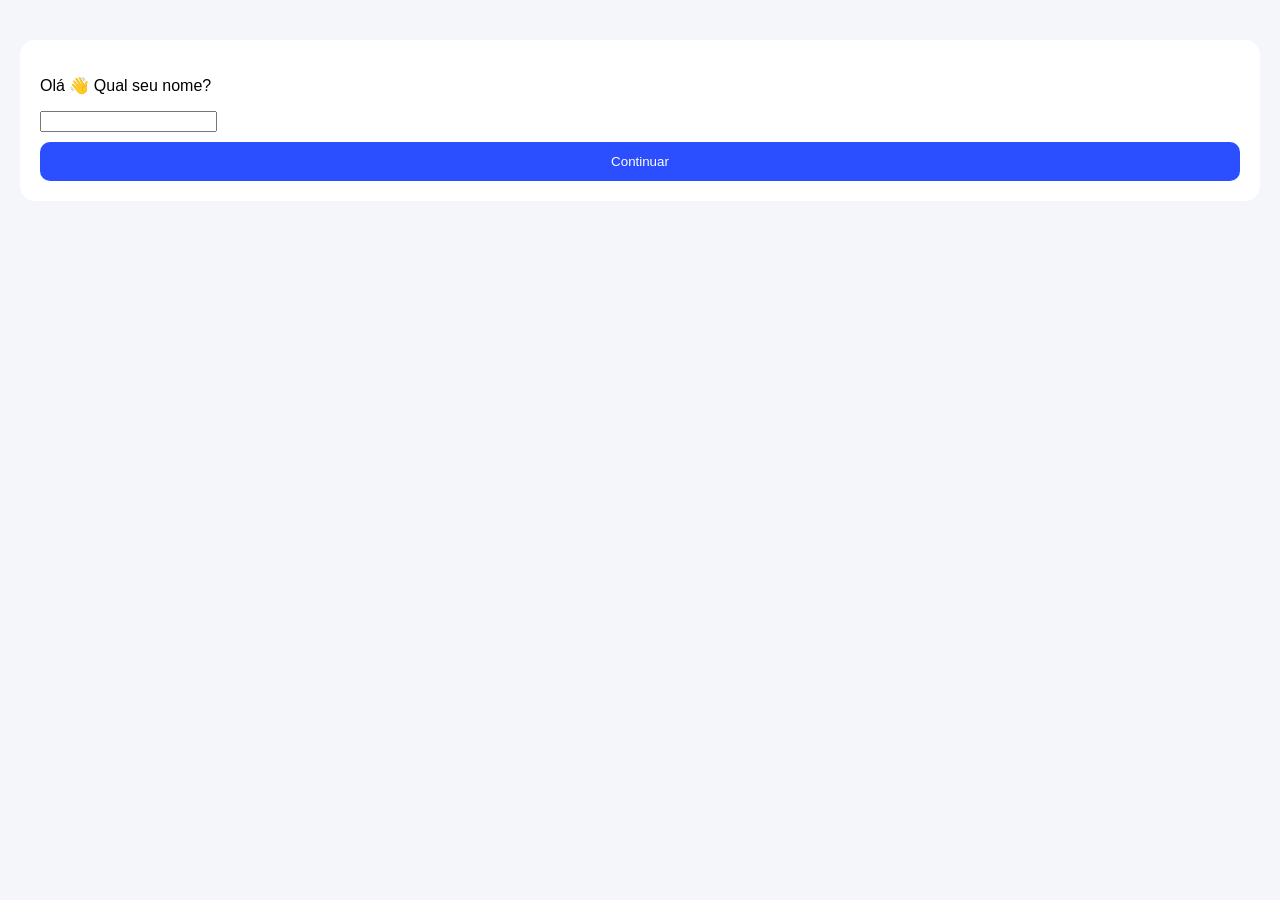
==== index.html @ 79b97f89 "Create index.html" ====
<!DOCTYPE html>
<html lang="pt-BR">
<head>
<meta charset="UTF-8">
<meta name="viewport" content="width=device-width, initial-scale=1.0">
<title>Acolhimento</title>

<link rel="manifest" href="manifest.json">
<meta name="theme-color" content="#2b4eff">

<style>
body{font-family:Arial;background:#f5f6fa;margin:0}
.tela{display:none;padding:20px}
.ativa{display:block}
.card{background:#fff;padding:20px;border-radius:15px;margin-top:20px}
button{width:100%;padding:12px;margin-top:10px;border:none;border-radius:10px}
.primary{background:#2b4eff;color:#fff}
</style>
</head>

<body>

<div id="inicio" class="tela ativa">
<div class="card">
<p>Olá 👋 Qual seu nome?</p>
<input id="nome">
<button class="primary" onclick="next('menu')">Continuar</button>
</div>
</div>

<div id="menu" class="tela">
<div class="card">
<p>Como posso ajudar?</p>
<button onclick="save('mal estar');next('sintomas')">😷 Me sinto mal</button>
<button onclick="next('texto')">✍️ Escrever</button>
</div>
</div>

<div id="sintomas" class="tela">
<div class="card">
<p>O que sente?</p>
<button onclick="save('dor');next('dor')">🤕 Dor</button>
<button onclick="save('febre')">🤒 Febre</button>
</div>
</div>

<div id="dor" class="tela">
<div class="card">
<p>Nível da dor:</p>
<button onclick="save('leve')">😊 Leve</button>
<button onclick="save('forte')">😣 Forte</button>
<button class="primary" onclick="next('final')">Continuar</button>
</div>
</div>

<div id="texto" class="tela">
<div class="card">
<p>Escreva:</p>
<textarea id="txt"></textarea>
<button onclick="save(document.getElementById('txt').value);next('final')" class="primary">Enviar</button>
</div>
</div>

<div id="final" class="tela">
<div class="card">
<p>✅ Finalizado</p>
<button onclick="resumo()">📋 Resumo</button>
</div>
</div>

<div id="resumo" class="tela">
<div class="card">
<p id="saida"></p>
</div>
</div>

<script>
let dados=[];
function next(id){
document.querySelectorAll('.tela').forEach(t=>t.classList.remove('ativa'));
document.getElementById(id).classList.add('ativa');
}
function save(i){dados.push(i)}
function resumo(){
let nome=document.getElementById('nome').value;
document.getElementById('saida').innerText="Paciente: "+nome+" | "+dados.join(", ");
next('resumo')
}
if('serviceWorker'in navigator){
navigator.serviceWorker.register('sw.js');
}
</script>

</body>
</html>
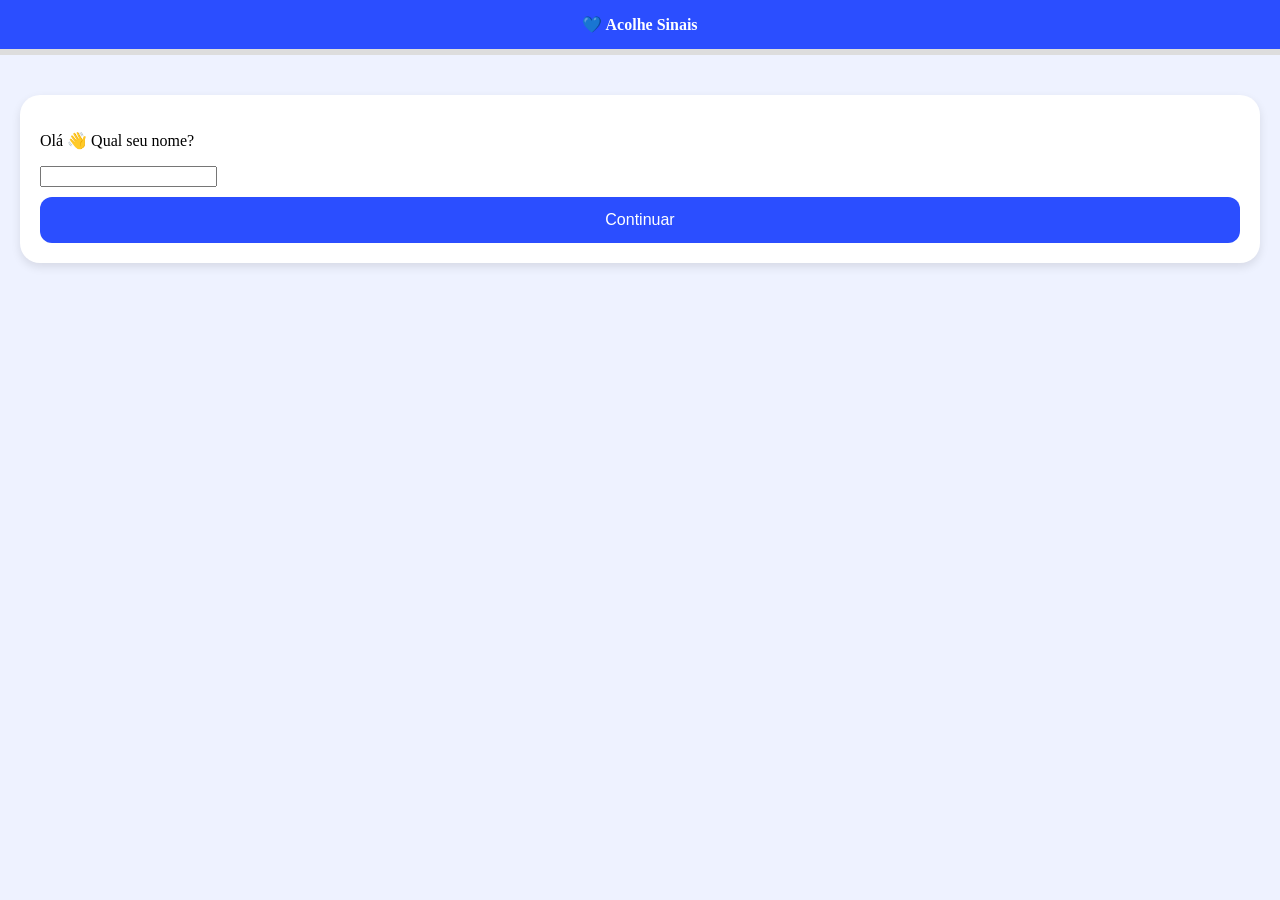
==== commit 663b2df8: "Update index.html" ====
--- a/index.html
+++ b/index.html
@@ -3,89 +3,185 @@
 <head>
 <meta charset="UTF-8">
 <meta name="viewport" content="width=device-width, initial-scale=1.0">
-<title>Acolhimento</title>
+<title>Acolhe Sinais</title>
 
 <link rel="manifest" href="manifest.json">
 <meta name="theme-color" content="#2b4eff">
 
 <style>
-body{font-family:Arial;background:#f5f6fa;margin:0}
+body{margin:0;font-family:-apple-system;background:#eef2ff}
+.header{background:#2b4eff;color:#fff;padding:15px;text-align:center;font-weight:bold}
 .tela{display:none;padding:20px}
 .ativa{display:block}
-.card{background:#fff;padding:20px;border-radius:15px;margin-top:20px}
-button{width:100%;padding:12px;margin-top:10px;border:none;border-radius:10px}
+.card{background:#fff;padding:20px;border-radius:20px;margin-top:20px;box-shadow:0 4px 10px rgba(0,0,0,0.1)}
+button{width:100%;padding:14px;margin-top:10px;border:none;border-radius:12px;font-size:16px}
 .primary{background:#2b4eff;color:#fff}
+.sec{background:#ddd}
+.progress{height:6px;background:#ddd}
+.bar{height:6px;background:#2b4eff;width:0%}
 </style>
 </head>
 
 <body>
 
+<div class="header">💙 Acolhe Sinais</div>
+<div class="progress"><div class="bar" id="bar"></div></div>
+
+<!-- INICIO -->
 <div id="inicio" class="tela ativa">
 <div class="card">
 <p>Olá 👋 Qual seu nome?</p>
 <input id="nome">
-<button class="primary" onclick="next('menu')">Continuar</button>
+<button class="primary" onclick="go('motivo',10)">Continuar</button>
 </div>
 </div>
 
-<div id="menu" class="tela">
+<!-- MOTIVO -->
+<div id="motivo" class="tela">
 <div class="card">
 <p>Como posso ajudar?</p>
-<button onclick="save('mal estar');next('sintomas')">😷 Me sinto mal</button>
-<button onclick="next('texto')">✍️ Escrever</button>
+<button onclick="save('mal estar');go('sintomas',20)">😷 Me sinto mal</button>
+<button onclick="save('consulta');go('espera',60)">👩‍⚕️ Consulta</button>
+<button onclick="go('texto',20)">✍️ Escrever</button>
 </div>
 </div>
 
+<!-- SINTOMAS -->
 <div id="sintomas" class="tela">
 <div class="card">
-<p>O que sente?</p>
-<button onclick="save('dor');next('dor')">🤕 Dor</button>
+<p>Quais sintomas?</p>
+<button onclick="save('dor');go('dor',30)">🤕 Dor</button>
 <button onclick="save('febre')">🤒 Febre</button>
+<button onclick="save('tosse')">😷 Tosse</button>
+<button onclick="save('vomito')">🤢 Vômito</button>
+<button onclick="save('tontura')">😵 Tontura</button>
+<button onclick="save('falta de ar');urgente()">😮‍💨 Falta de ar</button>
+<button onclick="go('texto',30)">✍️ Outro</button>
 </div>
 </div>
 
+<!-- DOR -->
 <div id="dor" class="tela">
 <div class="card">
 <p>Nível da dor:</p>
 <button onclick="save('leve')">😊 Leve</button>
+<button onclick="save('media')">😐 Média</button>
 <button onclick="save('forte')">😣 Forte</button>
-<button class="primary" onclick="next('final')">Continuar</button>
+<button onclick="save('intensa');urgente()">😭 Muito forte</button>
+<button class="primary" onclick="go('local',40)">Continuar</button>
 </div>
 </div>
 
-<div id="texto" class="tela">
+<!-- LOCAL -->
+<div id="local" class="tela">
 <div class="card">
-<p>Escreva:</p>
-<textarea id="txt"></textarea>
-<button onclick="save(document.getElementById('txt').value);next('final')" class="primary">Enviar</button>
+<p>Onde está a dor?</p>
+<button onclick="save('cabeca')">🧠 Cabeça</button>
+<button onclick="save('peito');urgente()">🫁 Peito</button>
+<button onclick="save('abdomen')">🦠 Abdômen</button>
+<button onclick="save('perna')">🦵 Perna</button>
+<button onclick="save('braco')">🤚 Braço</button>
+<button class="primary" onclick="go('tempo',50)">Continuar</button>
 </div>
 </div>
 
-<div id="final" class="tela">
+<!-- TEMPO -->
+<div id="tempo" class="tela">
 <div class="card">
-<p>✅ Finalizado</p>
-<button onclick="resumo()">📋 Resumo</button>
+<p>Há quanto tempo?</p>
+<button onclick="save('hoje')">🕐 Hoje</button>
+<button onclick="save('dias')">📅 Alguns dias</button>
+<button onclick="save('semanas')">🗓️ Semanas</button>
+<button class="primary" onclick="go('exame',60)">Continuar</button>
 </div>
 </div>
 
+<!-- EXAMES -->
+<div id="exame" class="tela">
+<div class="card">
+<p>Possíveis exames:</p>
+<button onclick="save('sangue')">🩸 Sangue</button>
+<button onclick="save('raio x')">📸 Raio-X</button>
+<button onclick="save('ultrassom')">💻 Ultrassom</button>
+<p>Aguarde ser chamado 📢</p>
+<button class="primary" onclick="go('espera',70)">Continuar</button>
+</div>
+</div>
+
+<!-- ESPERA -->
+<div id="espera" class="tela">
+<div class="card">
+<p>⏳ Aguarde atendimento</p>
+<button class="primary" onclick="go('consulta',80)">Fui atendido</button>
+</div>
+</div>
+
+<!-- CONSULTA -->
+<div id="consulta" class="tela">
+<div class="card">
+<p>👩‍⚕️ Consulta em andamento</p>
+<button class="primary" onclick="go('final',100)">Finalizar</button>
+</div>
+</div>
+
+<!-- FINAL -->
+<div id="final" class="tela">
+<div class="card">
+<p id="urgencia"></p>
+<button onclick="resumo()">📋 Ver resumo</button>
+<button onclick="falar()">🔊 Ouvir</button>
+</div>
+</div>
+
+<!-- TEXTO -->
+<div id="texto" class="tela">
+<div class="card">
+<p>Descreva:</p>
+<textarea id="txt"></textarea>
+<button onclick="save(document.getElementById('txt').value);go('exame',60)" class="primary">Enviar</button>
+</div>
+</div>
+
+<!-- RESUMO -->
 <div id="resumo" class="tela">
 <div class="card">
+<h3>📋 Resumo</h3>
 <p id="saida"></p>
+<button onclick="go('inicio',0)">Reiniciar</button>
 </div>
 </div>
 
 <script>
 let dados=[];
-function next(id){
+let nivel="🟢 Baixo";
+
+function go(id,p){
 document.querySelectorAll('.tela').forEach(t=>t.classList.remove('ativa'));
 document.getElementById(id).classList.add('ativa');
+document.getElementById('bar').style.width=p+"%";
 }
+
 function save(i){dados.push(i)}
+
+function urgente(){
+nivel="🔴 URGENTE";
+}
+
 function resumo(){
 let nome=document.getElementById('nome').value;
-document.getElementById('saida').innerText="Paciente: "+nome+" | "+dados.join(", ");
-next('resumo')
+document.getElementById('saida').innerText=
+"Paciente: "+nome+
+"\nClassificação: "+nivel+
+"\nDados: "+dados.join(", ");
+document.getElementById('urgencia').innerText="Classificação: "+nivel;
+go('resumo',100);
 }
+
+function falar(){
+let msg=new SpeechSynthesisUtterance(document.getElementById('saida').innerText);
+speechSynthesis.speak(msg);
+}
+
 if('serviceWorker'in navigator){
 navigator.serviceWorker.register('sw.js');
 }
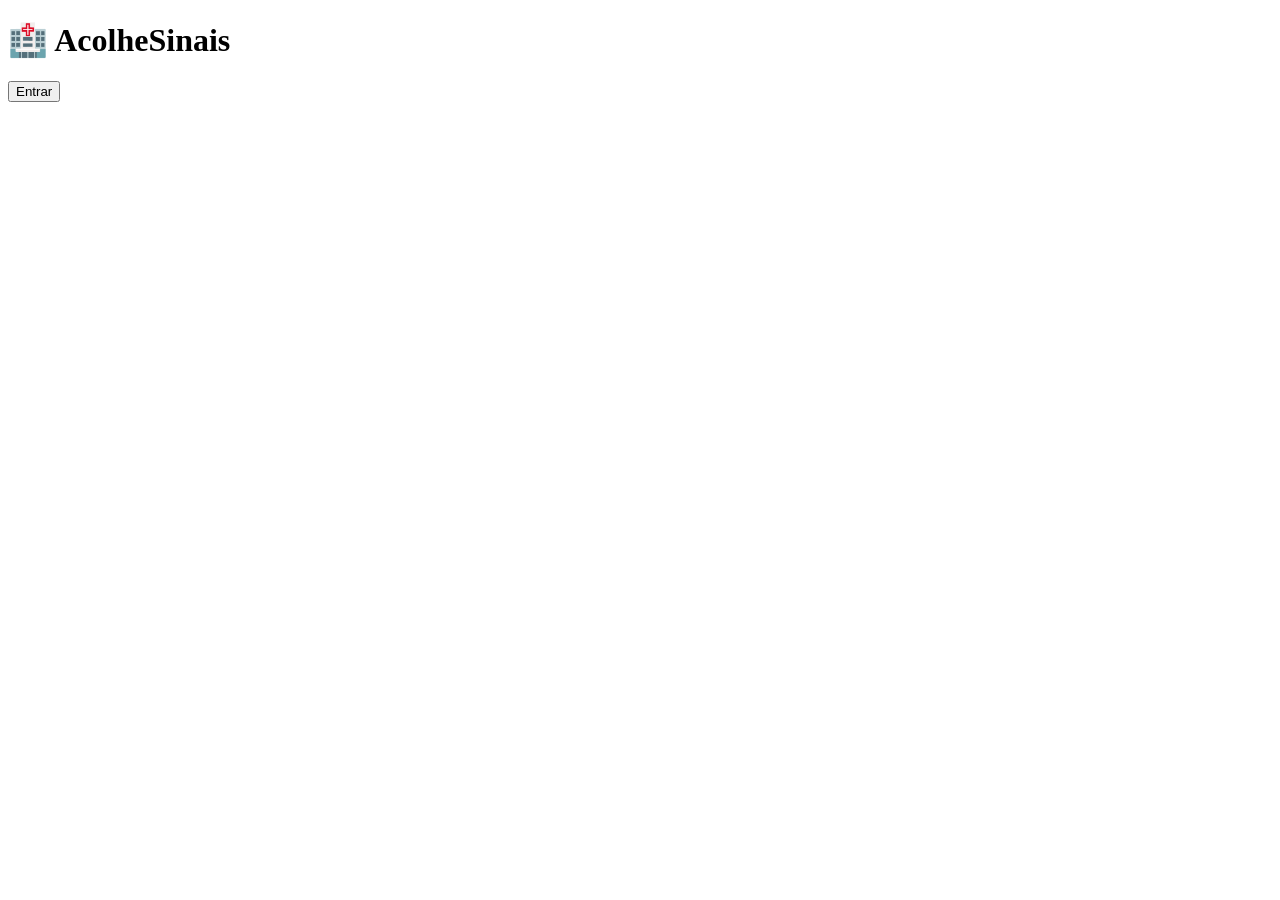
==== commit 96225580: "Update index.html" ====
--- a/index.html
+++ b/index.html
@@ -1,191 +1,17 @@
 <!DOCTYPE html>
 <html lang="pt-BR">
 <head>
-<meta charset="UTF-8">
-<meta name="viewport" content="width=device-width, initial-scale=1.0">
-<title>Acolhe Sinais</title>
-
-<link rel="manifest" href="manifest.json">
-<meta name="theme-color" content="#2b4eff">
-
-<style>
-body{margin:0;font-family:-apple-system;background:#eef2ff}
-.header{background:#2b4eff;color:#fff;padding:15px;text-align:center;font-weight:bold}
-.tela{display:none;padding:20px}
-.ativa{display:block}
-.card{background:#fff;padding:20px;border-radius:20px;margin-top:20px;box-shadow:0 4px 10px rgba(0,0,0,0.1)}
-button{width:100%;padding:14px;margin-top:10px;border:none;border-radius:12px;font-size:16px}
-.primary{background:#2b4eff;color:#fff}
-.sec{background:#ddd}
-.progress{height:6px;background:#ddd}
-.bar{height:6px;background:#2b4eff;width:0%}
-</style>
+  <meta charset="UTF-8">
+  <title>AcolheSinais</title>
+  <link rel="stylesheet" href="style.css">
 </head>
-
 <body>
 
-<div class="header">💙 Acolhe Sinais</div>
-<div class="progress"><div class="bar" id="bar"></div></div>
+<h1>🏥 AcolheSinais</h1>
 
-<!-- INICIO -->
-<div id="inicio" class="tela ativa">
-<div class="card">
-<p>Olá 👋 Qual seu nome?</p>
-<input id="nome">
-<button class="primary" onclick="go('motivo',10)">Continuar</button>
+<div class="container">
+  <button onclick="window.location.href='login.html'">Entrar</button>
 </div>
-</div>
-
-<!-- MOTIVO -->
-<div id="motivo" class="tela">
-<div class="card">
-<p>Como posso ajudar?</p>
-<button onclick="save('mal estar');go('sintomas',20)">😷 Me sinto mal</button>
-<button onclick="save('consulta');go('espera',60)">👩‍⚕️ Consulta</button>
-<button onclick="go('texto',20)">✍️ Escrever</button>
-</div>
-</div>
-
-<!-- SINTOMAS -->
-<div id="sintomas" class="tela">
-<div class="card">
-<p>Quais sintomas?</p>
-<button onclick="save('dor');go('dor',30)">🤕 Dor</button>
-<button onclick="save('febre')">🤒 Febre</button>
-<button onclick="save('tosse')">😷 Tosse</button>
-<button onclick="save('vomito')">🤢 Vômito</button>
-<button onclick="save('tontura')">😵 Tontura</button>
-<button onclick="save('falta de ar');urgente()">😮‍💨 Falta de ar</button>
-<button onclick="go('texto',30)">✍️ Outro</button>
-</div>
-</div>
-
-<!-- DOR -->
-<div id="dor" class="tela">
-<div class="card">
-<p>Nível da dor:</p>
-<button onclick="save('leve')">😊 Leve</button>
-<button onclick="save('media')">😐 Média</button>
-<button onclick="save('forte')">😣 Forte</button>
-<button onclick="save('intensa');urgente()">😭 Muito forte</button>
-<button class="primary" onclick="go('local',40)">Continuar</button>
-</div>
-</div>
-
-<!-- LOCAL -->
-<div id="local" class="tela">
-<div class="card">
-<p>Onde está a dor?</p>
-<button onclick="save('cabeca')">🧠 Cabeça</button>
-<button onclick="save('peito');urgente()">🫁 Peito</button>
-<button onclick="save('abdomen')">🦠 Abdômen</button>
-<button onclick="save('perna')">🦵 Perna</button>
-<button onclick="save('braco')">🤚 Braço</button>
-<button class="primary" onclick="go('tempo',50)">Continuar</button>
-</div>
-</div>
-
-<!-- TEMPO -->
-<div id="tempo" class="tela">
-<div class="card">
-<p>Há quanto tempo?</p>
-<button onclick="save('hoje')">🕐 Hoje</button>
-<button onclick="save('dias')">📅 Alguns dias</button>
-<button onclick="save('semanas')">🗓️ Semanas</button>
-<button class="primary" onclick="go('exame',60)">Continuar</button>
-</div>
-</div>
-
-<!-- EXAMES -->
-<div id="exame" class="tela">
-<div class="card">
-<p>Possíveis exames:</p>
-<button onclick="save('sangue')">🩸 Sangue</button>
-<button onclick="save('raio x')">📸 Raio-X</button>
-<button onclick="save('ultrassom')">💻 Ultrassom</button>
-<p>Aguarde ser chamado 📢</p>
-<button class="primary" onclick="go('espera',70)">Continuar</button>
-</div>
-</div>
-
-<!-- ESPERA -->
-<div id="espera" class="tela">
-<div class="card">
-<p>⏳ Aguarde atendimento</p>
-<button class="primary" onclick="go('consulta',80)">Fui atendido</button>
-</div>
-</div>
-
-<!-- CONSULTA -->
-<div id="consulta" class="tela">
-<div class="card">
-<p>👩‍⚕️ Consulta em andamento</p>
-<button class="primary" onclick="go('final',100)">Finalizar</button>
-</div>
-</div>
-
-<!-- FINAL -->
-<div id="final" class="tela">
-<div class="card">
-<p id="urgencia"></p>
-<button onclick="resumo()">📋 Ver resumo</button>
-<button onclick="falar()">🔊 Ouvir</button>
-</div>
-</div>
-
-<!-- TEXTO -->
-<div id="texto" class="tela">
-<div class="card">
-<p>Descreva:</p>
-<textarea id="txt"></textarea>
-<button onclick="save(document.getElementById('txt').value);go('exame',60)" class="primary">Enviar</button>
-</div>
-</div>
-
-<!-- RESUMO -->
-<div id="resumo" class="tela">
-<div class="card">
-<h3>📋 Resumo</h3>
-<p id="saida"></p>
-<button onclick="go('inicio',0)">Reiniciar</button>
-</div>
-</div>
-
-<script>
-let dados=[];
-let nivel="🟢 Baixo";
-
-function go(id,p){
-document.querySelectorAll('.tela').forEach(t=>t.classList.remove('ativa'));
-document.getElementById(id).classList.add('ativa');
-document.getElementById('bar').style.width=p+"%";
-}
-
-function save(i){dados.push(i)}
-
-function urgente(){
-nivel="🔴 URGENTE";
-}
-
-function resumo(){
-let nome=document.getElementById('nome').value;
-document.getElementById('saida').innerText=
-"Paciente: "+nome+
-"\nClassificação: "+nivel+
-"\nDados: "+dados.join(", ");
-document.getElementById('urgencia').innerText="Classificação: "+nivel;
-go('resumo',100);
-}
-
-function falar(){
-let msg=new SpeechSynthesisUtterance(document.getElementById('saida').innerText);
-speechSynthesis.speak(msg);
-}
-
-if('serviceWorker'in navigator){
-navigator.serviceWorker.register('sw.js');
-}
-</script>
 
 </body>
 </html>
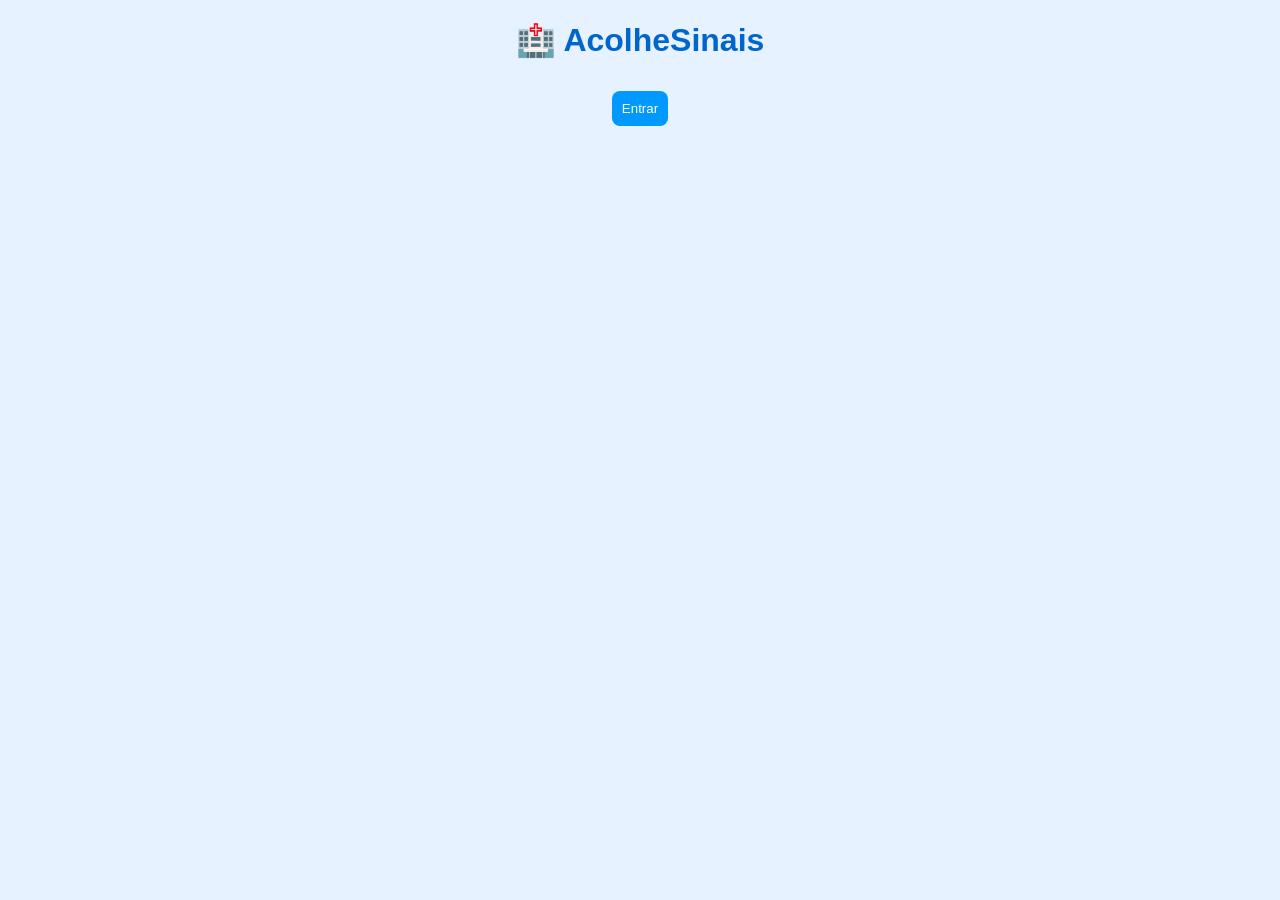
==== commit 1bbdbf1f: "Update index.html" ====
--- a/index.html
+++ b/index.html
@@ -2,6 +2,7 @@
 <html lang="pt-BR">
 <head>
   <meta charset="UTF-8">
+  <meta name="viewport" content="width=device-width, initial-scale=1.0">
   <title>AcolheSinais</title>
   <link rel="stylesheet" href="style.css">
 </head>
--- a/style.css
+++ b/style.css
@@ -0,0 +1,23 @@
+body {
+  font-family: Arial;
+  text-align: center;
+  background: #e6f2ff;
+}
+
+h1, h2 {
+  color: #0066cc;
+}
+
+button {
+  padding: 10px;
+  margin: 10px;
+  background: #0099ff;
+  color: white;
+  border: none;
+  border-radius: 8px;
+}
+
+input, select {
+  padding: 10px;
+  margin: 5px;
+}
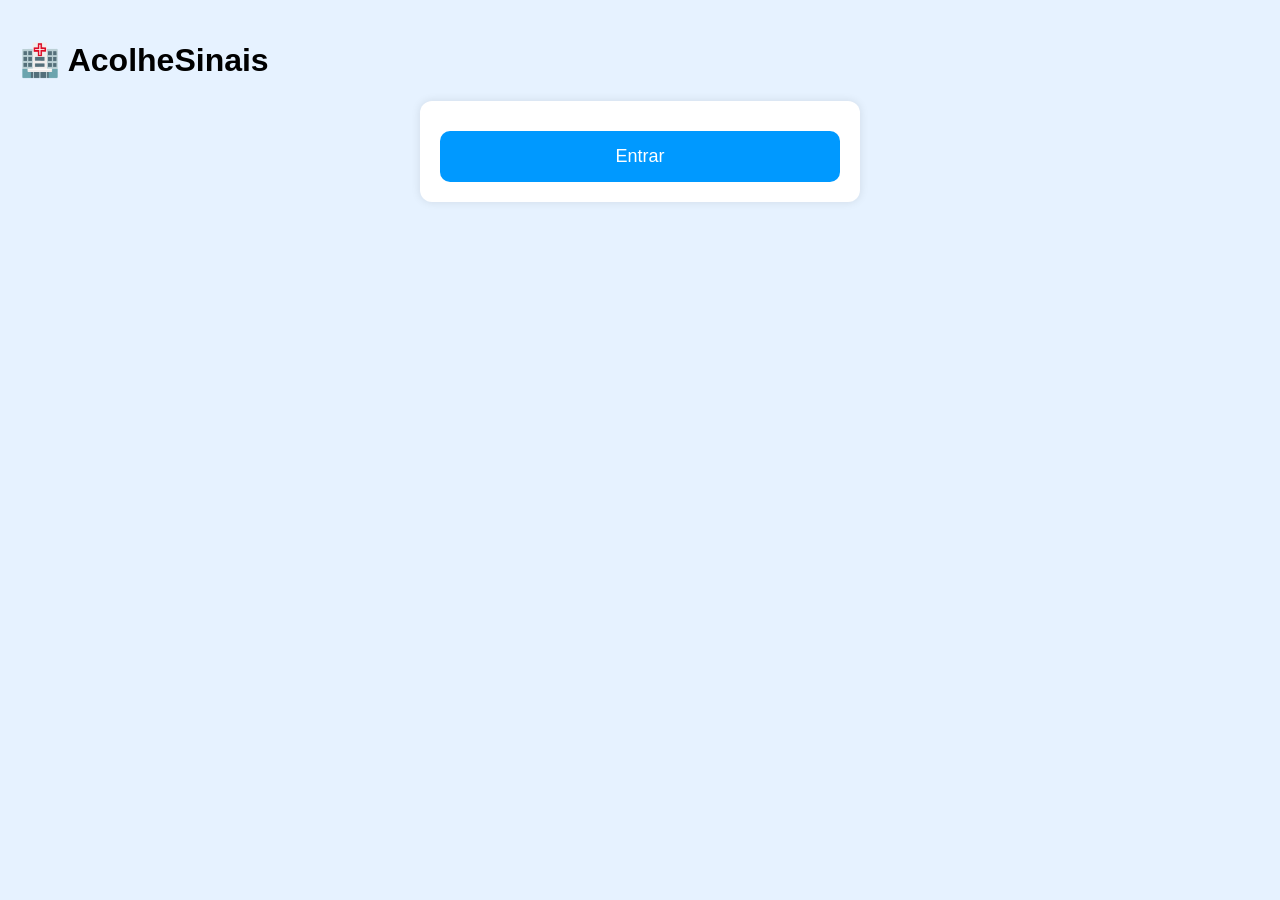
==== commit 1f516953: "Update index.html" ====
--- a/index.html
+++ b/index.html
@@ -11,7 +11,7 @@
 <h1>🏥 AcolheSinais</h1>
 
 <div class="container">
-  <button onclick="window.location.href='login.html'">Entrar</button>
+<button onclick="window.location.href='menu.html'">Entrar</button>
 </div>
 
 </body>
--- a/style.css
+++ b/style.css
@@ -1,23 +1,48 @@
 body {
   font-family: Arial;
-  text-align: center;
   background: #e6f2ff;
+  margin: 0;
+  padding: 20px;
 }
 
-h1, h2 {
+.container {
+  max-width: 400px;
+  margin: auto;
+  background: white;
+  padding: 20px;
+  border-radius: 12px;
+  box-shadow: 0 0 10px rgba(0,0,0,0.1);
+}
+
+h2, h3 {
+  text-align: center;
   color: #0066cc;
 }
 
+input {
+  width: 100%;
+  padding: 12px;
+  margin: 8px 0;
+  font-size: 16px;
+}
+
+.sintomas {
+  text-align: left;
+  margin: 10px 0;
+}
+
+.sintomas label {
+  display: block;
+  margin: 5px 0;
+}
+
 button {
-  padding: 10px;
-  margin: 10px;
+  width: 100%;
+  padding: 15px;
+  margin-top: 10px;
   background: #0099ff;
   color: white;
   border: none;
-  border-radius: 8px;
+  border-radius: 10px;
+  font-size: 18px;
 }
-
-input, select {
-  padding: 10px;
-  margin: 5px;
-}
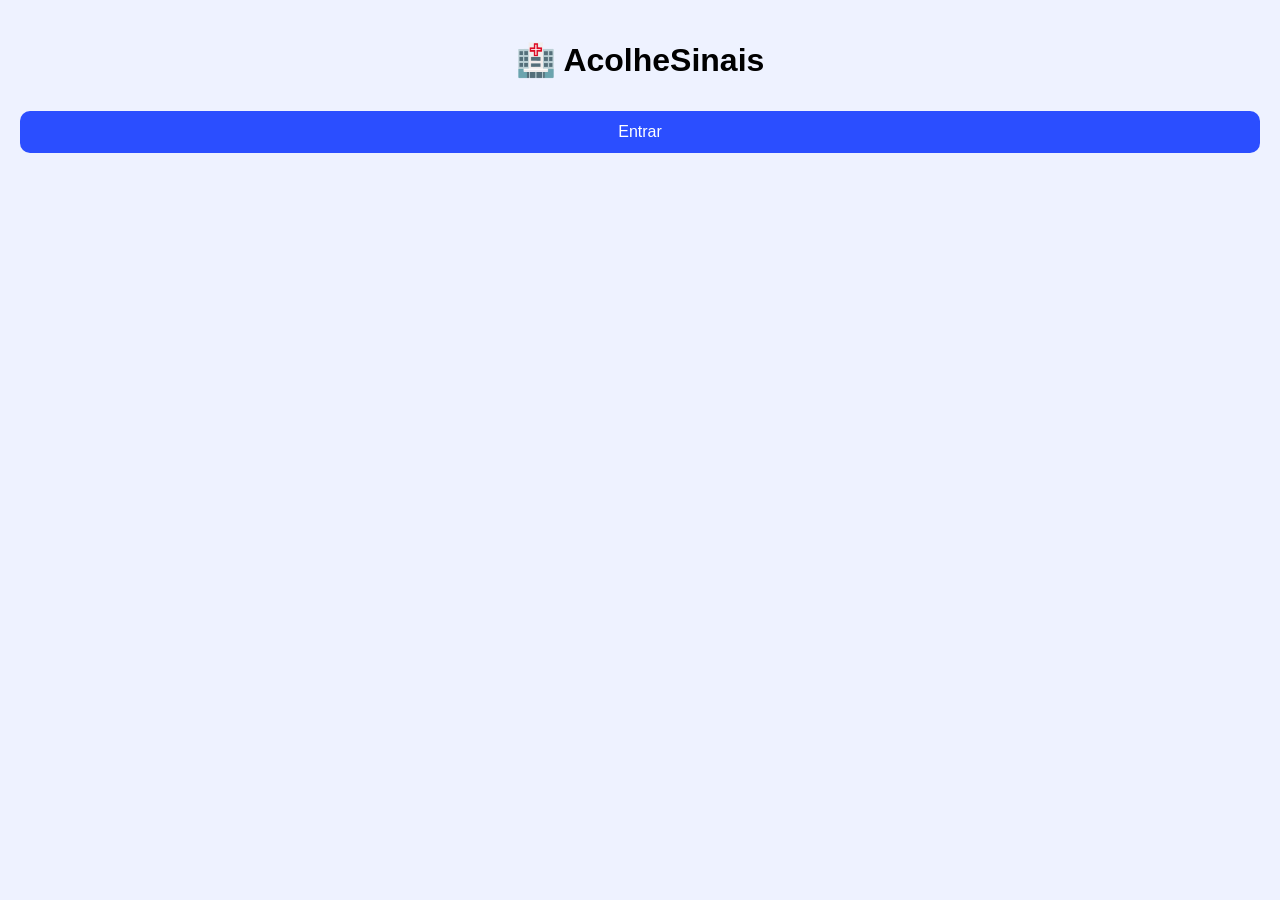
==== commit c9f39063: "Update index.html" ====
--- a/index.html
+++ b/index.html
@@ -1,6 +1,6 @@
 <!DOCTYPE html>
 <html lang="pt-BR">
-<head>
+<head><link rel="stylesheet" href="style.css">
   <meta charset="UTF-8">
   <meta name="viewport" content="width=device-width, initial-scale=1.0">
   <title>AcolheSinais</title>
--- a/style.css
+++ b/style.css
@@ -1,48 +1,41 @@
 body {
-  font-family: Arial;
-  background: #e6f2ff;
+  font-family: Arial, sans-serif;
+  background: #eef2ff;
   margin: 0;
   padding: 20px;
+  text-align: center;
 }
 
-.container {
-  max-width: 400px;
-  margin: auto;
+h1, h2 {
+  font-size: 32px;
+}
+
+.card {
   background: white;
   padding: 20px;
-  border-radius: 12px;
-  box-shadow: 0 0 10px rgba(0,0,0,0.1);
+  margin: 15px auto;
+  border-radius: 15px;
+  max-width: 350px;
+  box-shadow: 0 4px 10px rgba(0,0,0,0.1);
+  text-align: left;
 }
 
-h2, h3 {
-  text-align: center;
-  color: #0066cc;
-}
-
-input {
+input, textarea {
   width: 100%;
-  padding: 12px;
-  margin: 8px 0;
+  padding: 10px;
+  margin-top: 10px;
+  border-radius: 10px;
+  border: 1px solid #ccc;
   font-size: 16px;
-}
-
-.sintomas {
-  text-align: left;
-  margin: 10px 0;
-}
-
-.sintomas label {
-  display: block;
-  margin: 5px 0;
 }
 
 button {
   width: 100%;
-  padding: 15px;
+  padding: 12px;
   margin-top: 10px;
-  background: #0099ff;
-  color: white;
   border: none;
   border-radius: 10px;
-  font-size: 18px;
+  background: #2b4eff;
+  color: white;
+  font-size: 16px;
 }
--- a/style.css
+++ b/style.css
@@ -1,48 +1,41 @@
 body {
-  font-family: Arial;
-  background: #e6f2ff;
+  font-family: Arial, sans-serif;
+  background: #eef2ff;
   margin: 0;
   padding: 20px;
+  text-align: center;
 }
 
-.container {
-  max-width: 400px;
-  margin: auto;
+h1, h2 {
+  font-size: 32px;
+}
+
+.card {
   background: white;
   padding: 20px;
-  border-radius: 12px;
-  box-shadow: 0 0 10px rgba(0,0,0,0.1);
+  margin: 15px auto;
+  border-radius: 15px;
+  max-width: 350px;
+  box-shadow: 0 4px 10px rgba(0,0,0,0.1);
+  text-align: left;
 }
 
-h2, h3 {
-  text-align: center;
-  color: #0066cc;
-}
-
-input {
+input, textarea {
   width: 100%;
-  padding: 12px;
-  margin: 8px 0;
+  padding: 10px;
+  margin-top: 10px;
+  border-radius: 10px;
+  border: 1px solid #ccc;
   font-size: 16px;
-}
-
-.sintomas {
-  text-align: left;
-  margin: 10px 0;
-}
-
-.sintomas label {
-  display: block;
-  margin: 5px 0;
 }
 
 button {
   width: 100%;
-  padding: 15px;
+  padding: 12px;
   margin-top: 10px;
-  background: #0099ff;
-  color: white;
   border: none;
   border-radius: 10px;
-  font-size: 18px;
+  background: #2b4eff;
+  color: white;
+  font-size: 16px;
 }
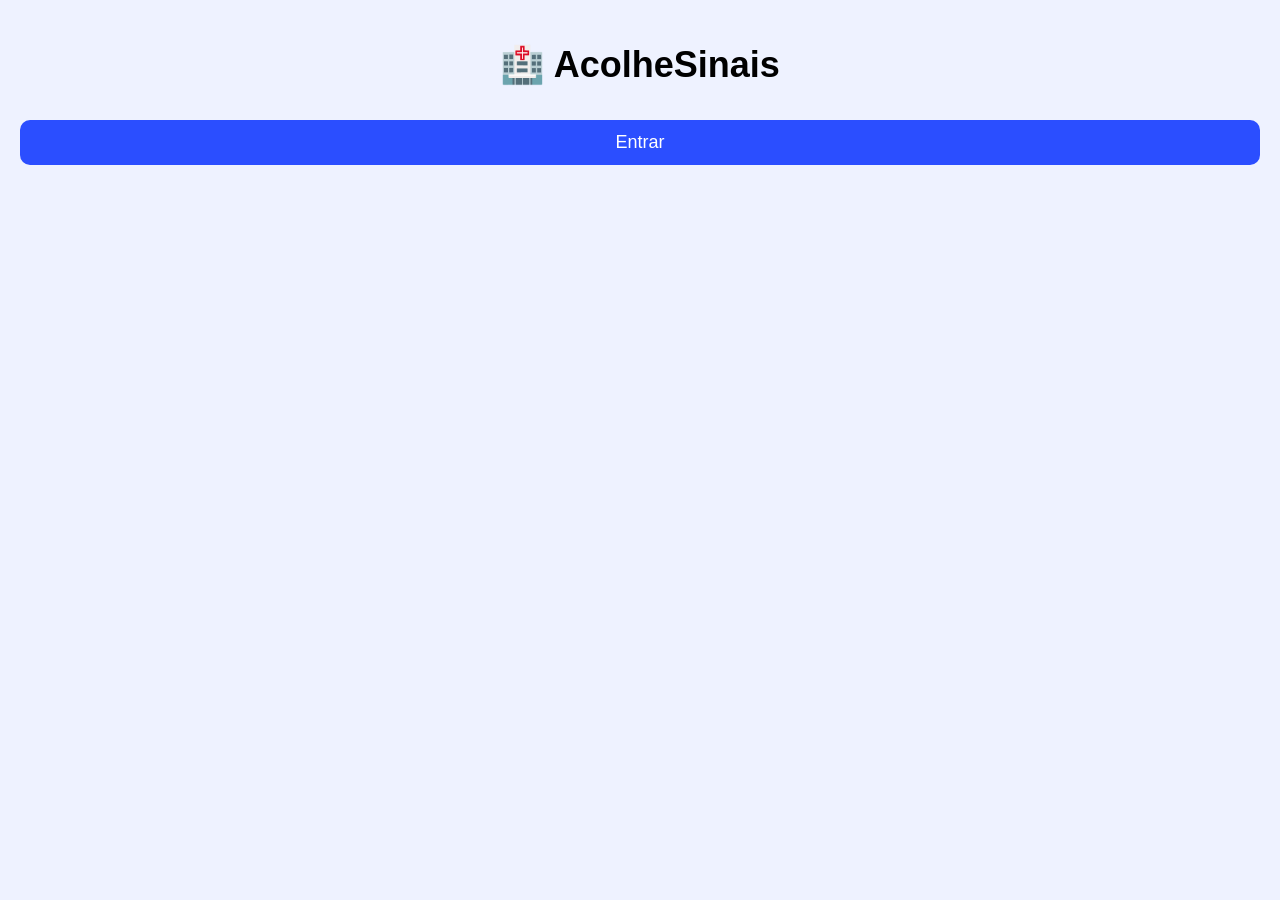
==== commit 4cb503c3: "Update index.html" ====
--- a/index.html
+++ b/index.html
@@ -1,18 +1,30 @@
 <!DOCTYPE html>
 <html lang="pt-BR">
-<head><link rel="stylesheet" href="style.css">
+<head>
   <meta charset="UTF-8">
-  <meta name="viewport" content="width=device-width, initial-scale=1.0">
+
+  <!-- Corrige zoom e adaptação no celular -->
+  <meta name="viewport" content="width=device-width, initial-scale=1.0, maximum-scale=1.0, user-scalable=no">
+
   <title>AcolheSinais</title>
+
+  <!-- CSS (só precisa uma vez) -->
   <link rel="stylesheet" href="style.css">
 </head>
+
 <body>
 
 <h1>🏥 AcolheSinais</h1>
 
 <div class="container">
-<button onclick="window.location.href='menu.html'">Entrar</button>
+  <button onclick="entrar()">Entrar</button>
 </div>
+
+<script>
+function entrar() {
+  window.location.href = "menu.html";
+}
+</script>
 
 </body>
 </html>
--- a/style.css
+++ b/style.css
@@ -39,3 +39,32 @@
   color: white;
   font-size: 16px;
 }
+body {
+  font-size: 20px !important;
+}
+
+h1 {
+  font-size: 36px !important;
+}
+
+h2 {
+  font-size: 32px !important;
+}
+
+button {
+  font-size: 18px !important;
+}
+
+input, textarea {
+  font-size: 18px !important;
+  body {
+  background: red;
+}
+.card {
+  background: white;
+  padding: 20px;
+  margin: 15px auto;
+  border-radius: 15px;
+  max-width: 400px;
+  text-align: left;
+}
